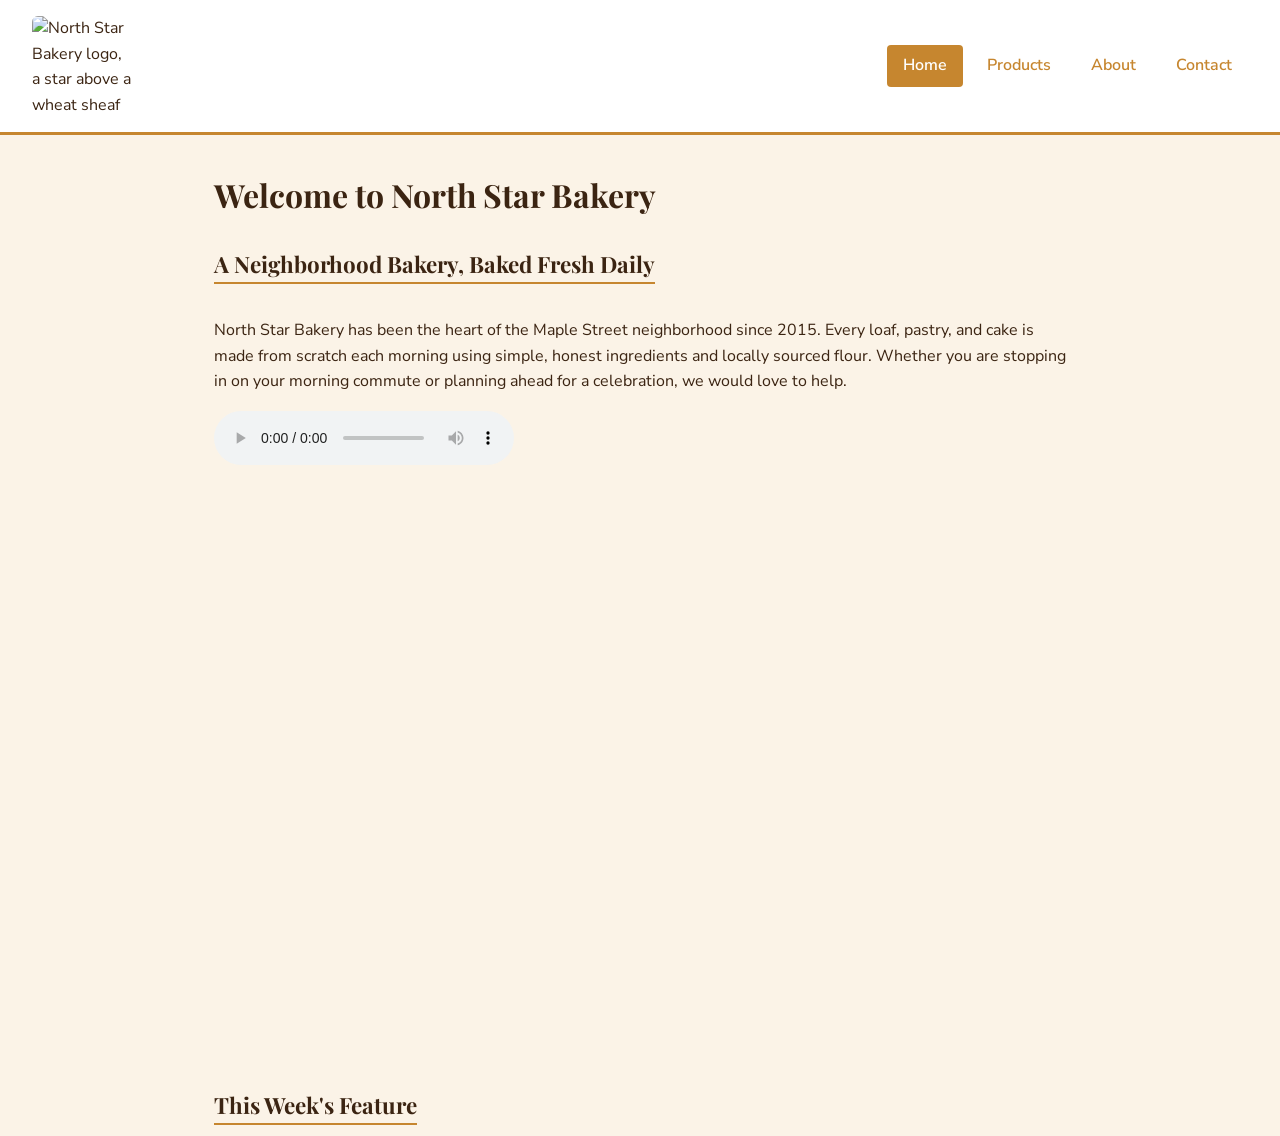
==== index.html @ 338725b3 "Add files via upload" ====
<!DOCTYPE html>
<html lang="en">
<head>
  <meta charset="UTF-8">
  <meta name="viewport" content="width=device-width, initial-scale=1.0">
  <link rel="preconnect" href="https://fonts.googleapis.com">
  <link rel="preconnect" href="https://fonts.gstatic.com" crossorigin>
  <link href="https://fonts.googleapis.com/css2?family=Nunito+Sans:wght@400;600;700&family=Playfair+Display:wght@600;700&display=swap" rel="stylesheet">
  <link rel="stylesheet" href="styles.css">
  <title>North Star Bakery | Home</title>
</head>
<body>
  <header>
    <img src="media/bakery-logo_c.png" alt="North Star Bakery logo, a star above a wheat sheaf" width="100" height="100">
    <nav aria-label="Primary">
      <ul>
        <li><a href="index.html" aria-current="page">Home</a></li>
        <li><a href="products.html">Products</a></li>
        <li><a href="about.html">About</a></li>
        <li><a href="contact.html">Contact</a></li>
      </ul>
    </nav>
  </header>

  <main>
    <h1>Welcome to North Star Bakery</h1>

    <section aria-labelledby="welcome-heading">
      <h2 id="welcome-heading">A Neighborhood Bakery, Baked Fresh Daily</h2>
      <p>North Star Bakery has been the heart of the Maple Street neighborhood since 2015. Every loaf, pastry, and cake is made from scratch each morning using simple, honest ingredients and locally sourced flour. Whether you are stopping in on your morning commute or planning ahead for a celebration, we would love to help.</p>

      <audio controls>
        <source src="media/bakery-welcome_c.mp3" type="audio/mpeg">
        Your browser does not support the audio element. You can
        <a href="media/bakery-welcome_c.mp3">download the welcome message</a>
        from our head baker, Elena Marsh, instead.
      </audio>
    </section>

    <section aria-labelledby="feature-heading">
      <h2 id="feature-heading">This Week's Feature</h2>
      <picture>
        <source media="(min-width: 700px)" srcset="media/bakery-feature-large_c.png">
        <img src="media/bakery-feature-small_c.png" alt="A golden Meyer lemon star tart, glazed and dusted with powdered sugar" width="600" height="450">
      </picture>
      <p>This week we are featuring our Meyer Lemon Star Tart, made with citrus from a family farm in Ashland. Available Tuesday through Sunday while supplies last, order ahead to guarantee a slice.</p>
    </section>

    <section aria-labelledby="visit-heading">
      <h2 id="visit-heading">Hours &amp; Location</h2>
      <address>
        214 Maple Street<br>
        Portland, OR 97214<br>
        Phone: <a href="tel:+15035550142">(503) 555-0142</a>
      </address>
      <p>Tuesday&ndash;Friday: 7:00 AM&ndash;4:00 PM<br>
      Saturday&ndash;Sunday: 8:00 AM&ndash;3:00 PM<br>
      Monday: Closed</p>
      <p><a href="contact.html">Contact us</a> to place a pre-order for pickup.</p>
    </section>
  </main>

  <footer>
    <p>&copy; 2026 North Star Bakery. All rights reserved.</p>
  </footer>
</body>
</html>
---- styles.css ----
/* Colors */
:root {
  --color-cream: #FBF3E7;
  --color-brown: #3B2412;
  --color-gold: #C6862F;
  --color-white: #FFFFFF;
}

* {
  box-sizing: border-box;
}

body {
  margin: 0;
  font-family: 'Nunito Sans', Arial, sans-serif;
  color: var(--color-brown);
  background-color: var(--color-cream);
  line-height: 1.6;
}

h1, h2, legend {
  font-family: 'Playfair Display', Georgia, serif;
  color: var(--color-brown);
  line-height: 1.25;
}

h1 {
  font-size: 2rem;
  margin: 1rem 0;
}

h2 {
  font-size: 1.4rem;
  border-bottom: 2px solid var(--color-gold);
  padding-bottom: 0.25rem;
  display: inline-block;
}

a {
  color: var(--color-gold);
}

a:hover,
a:focus {
  color: var(--color-brown);
}

img, video {
  max-width: 100%;
  height: auto;
  border-radius: 6px;
}

/* Navigation */
header {
  display: flex;
  flex-direction: column;
  align-items: center;
  gap: 0.75rem;
  background-color: var(--color-white);
  padding: 1rem;
  border-bottom: 3px solid var(--color-gold);
}

nav ul {
  list-style: none;
  margin: 0;
  padding: 0;
  display: flex;
  flex-direction: column;
  align-items: center;
  gap: 0.5rem;
  width: 100%;
}

nav a {
  display: block;
  text-align: center;
  padding: 0.5rem 1rem;
  text-decoration: none;
  font-weight: 600;
  border-radius: 4px;
}

nav a:hover,
nav a:focus,
nav a[aria-current="page"] {
  background-color: var(--color-gold);
  color: var(--color-white);
}

/* Main content */
main {
  max-width: 900px;
  margin: 0 auto;
  padding: 1.5rem;
}

section {
  margin-bottom: 2.5rem;
}

address {
  font-style: normal;
}

figure {
  margin: 0;
}

figcaption {
  font-style: italic;
  color: var(--color-brown);
  margin-top: 0.5rem;
}

/* Product cards */
.product-list {
  list-style: none;
  margin: 1rem 0 0;
  padding: 0;
  display: flex;
  flex-direction: column;
  gap: 0.75rem;
}

.product-card {
  background-color: var(--color-white);
  border: 1px solid var(--color-gold);
  border-radius: 6px;
  padding: 0.75rem 1rem;
}

/* Contact form */
form {
  background-color: var(--color-white);
  border-radius: 6px;
  padding: 1rem;
}

fieldset {
  border: 2px solid var(--color-gold);
  border-radius: 6px;
  padding: 1rem;
}

legend {
  padding: 0 0.5rem;
  font-size: 1.2rem;
}

form p {
  margin: 0 0 1rem;
}

label {
  display: block;
  font-weight: 600;
  margin-bottom: 0.25rem;
}

input, select, textarea {
  width: 100%;
  padding: 0.5rem;
  border: 1px solid var(--color-brown);
  border-radius: 4px;
  font-family: inherit;
  font-size: 1rem;
}

button[type="submit"] {
  background-color: var(--color-gold);
  color: var(--color-white);
  border: none;
  padding: 0.65rem 1.5rem;
  font-size: 1rem;
  font-weight: 600;
  border-radius: 4px;
  cursor: pointer;
}

button[type="submit"]:hover {
  background-color: var(--color-brown);
}

/* Footer */
footer {
  background-color: var(--color-brown);
  color: var(--color-cream);
  text-align: center;
  padding: 1.25rem;
}

/* Desktop layout */
@media (min-width: 700px) {
  header {
    flex-direction: row;
    justify-content: space-between;
    padding: 1rem 2rem;
  }

  nav ul {
    flex-direction: row;
    width: auto;
  }

  .product-list {
    flex-direction: row;
    flex-wrap: wrap;
  }

  .product-card {
    flex: 1 1 200px;
  }

  form fieldset {
    display: flex;
    flex-wrap: wrap;
    gap: 0 1rem;
  }

  form p {
    flex: 1 1 45%;
  }

  form fieldset > p:last-of-type {
    flex-basis: 100%;
  }
}
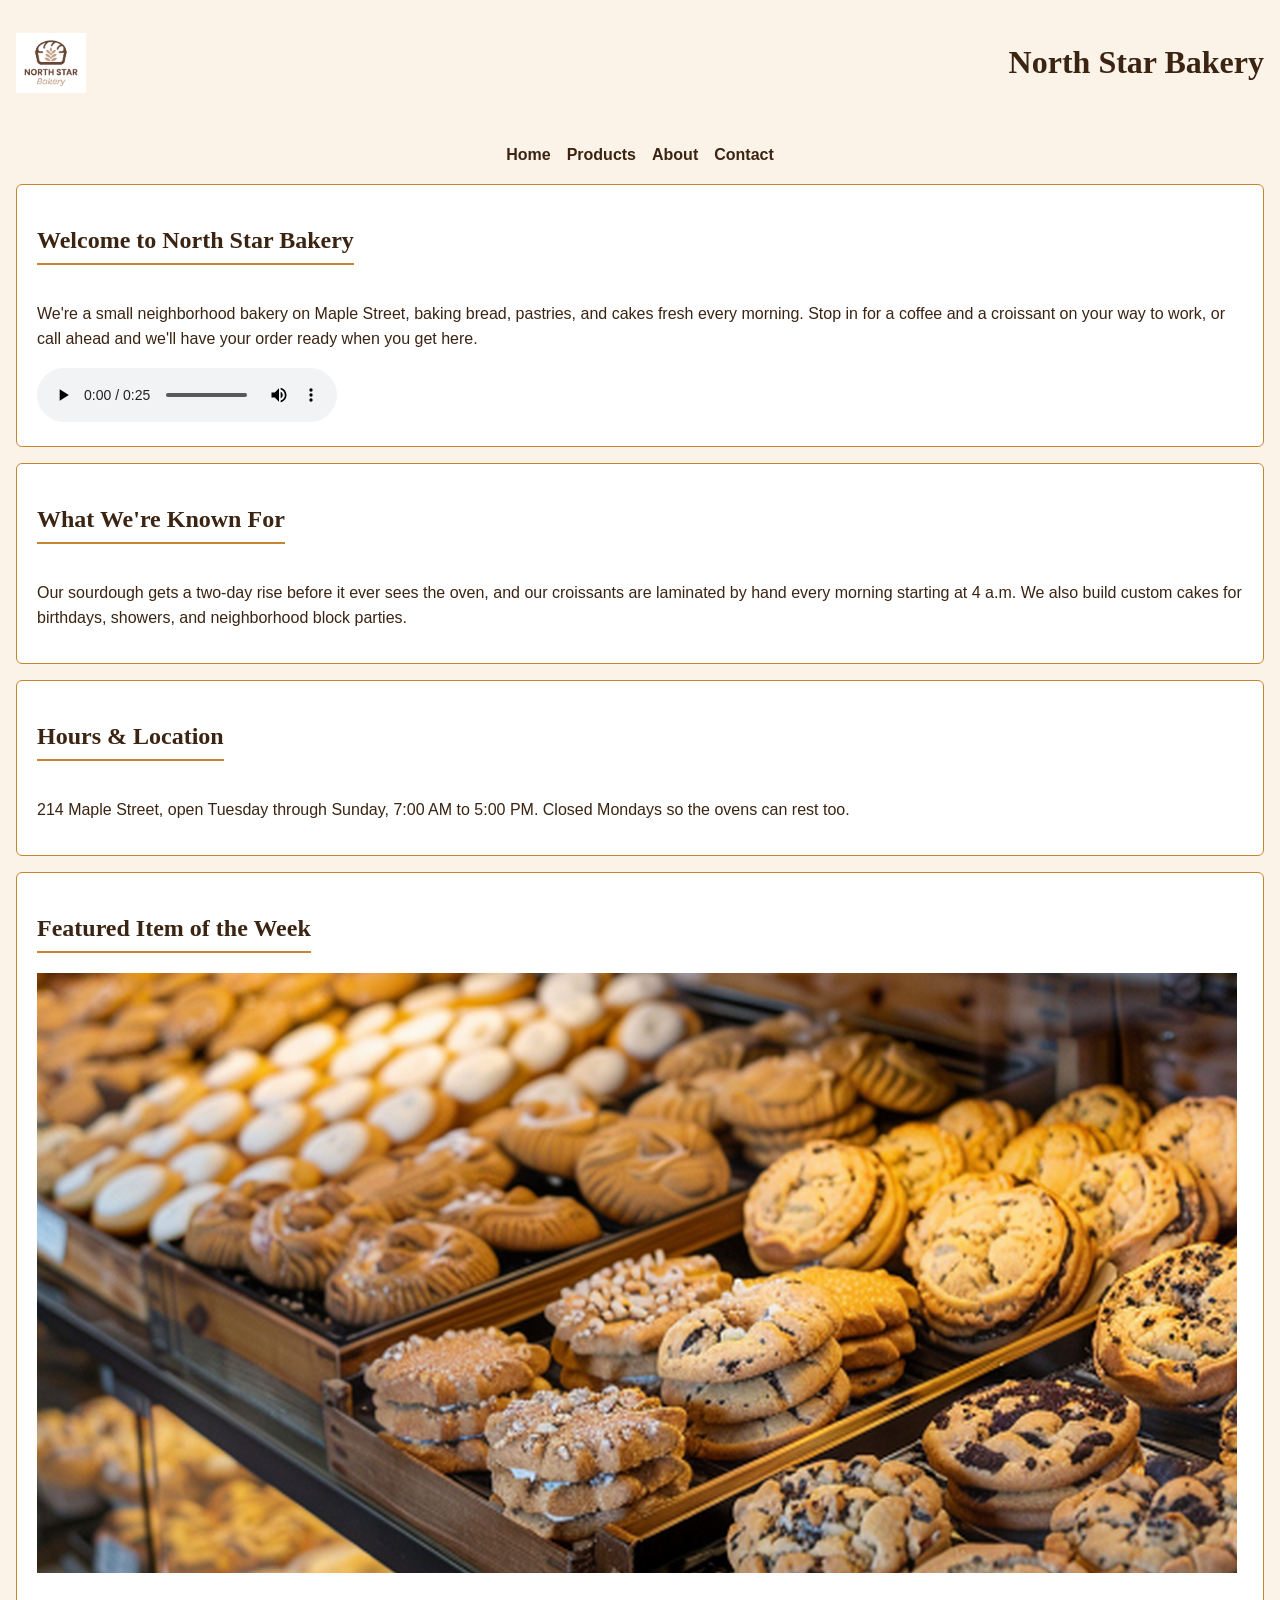
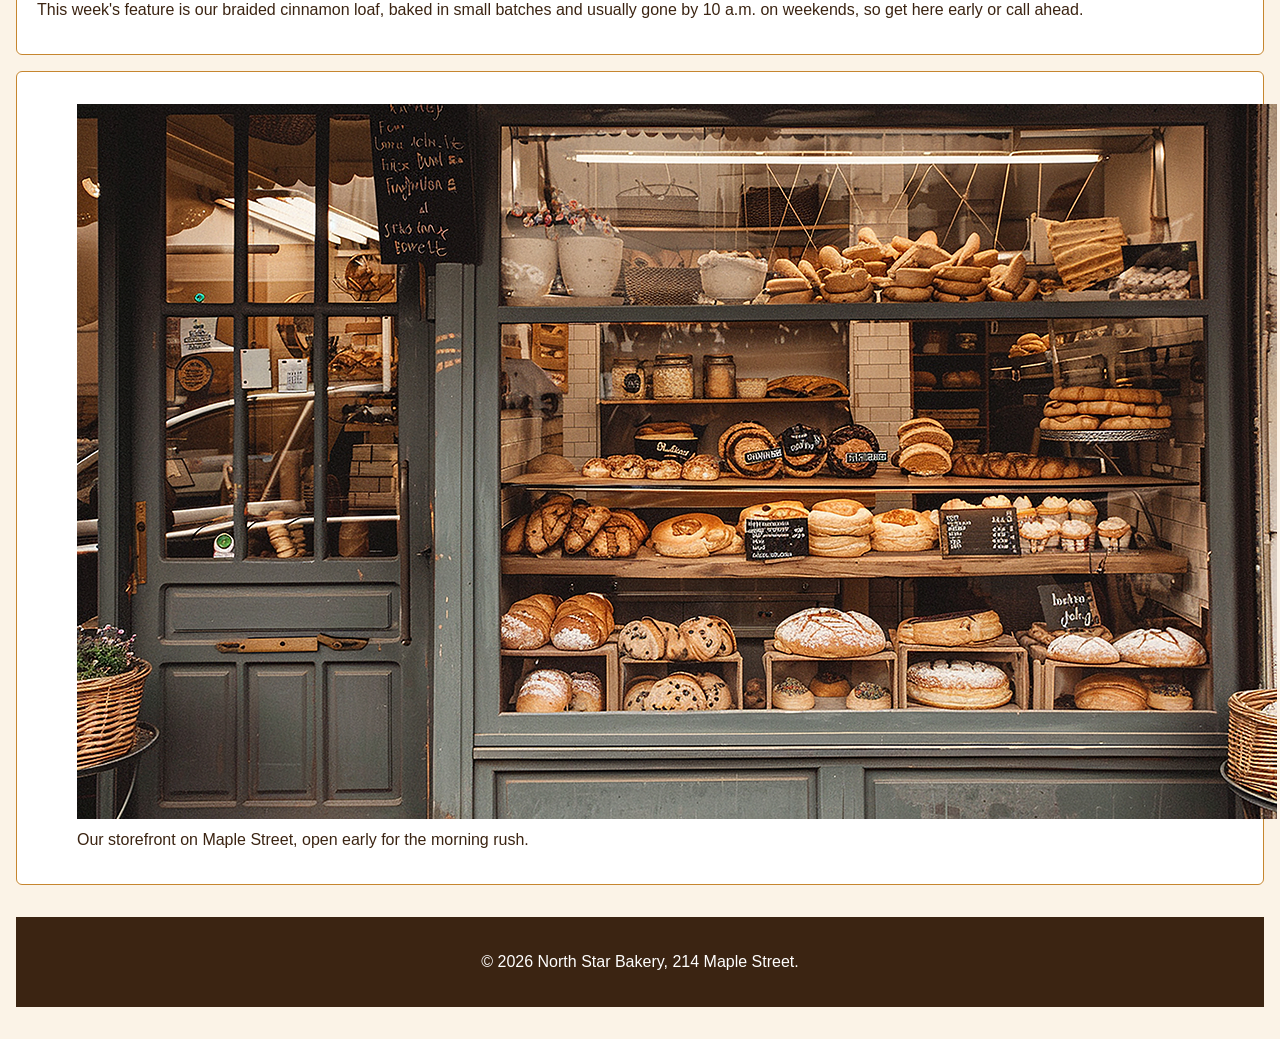
==== commit ab55a62e: "Add files via upload Added:  pre-order tracker, form validation, and localStorage for Touchstone 4." ====
--- a/index.html
+++ b/index.html
@@ -3,65 +3,65 @@
 <head>
   <meta charset="UTF-8">
   <meta name="viewport" content="width=device-width, initial-scale=1.0">
-  <link rel="preconnect" href="https://fonts.googleapis.com">
-  <link rel="preconnect" href="https://fonts.gstatic.com" crossorigin>
-  <link href="https://fonts.googleapis.com/css2?family=Nunito+Sans:wght@400;600;700&family=Playfair+Display:wght@600;700&display=swap" rel="stylesheet">
-  <link rel="stylesheet" href="styles.css">
   <title>North Star Bakery | Home</title>
+  <link rel="stylesheet" href="css/styles.css">
 </head>
 <body>
   <header>
-    <img src="media/bakery-logo_c.png" alt="North Star Bakery logo, a star above a wheat sheaf" width="100" height="100">
-    <nav aria-label="Primary">
-      <ul>
-        <li><a href="index.html" aria-current="page">Home</a></li>
-        <li><a href="products.html">Products</a></li>
-        <li><a href="about.html">About</a></li>
-        <li><a href="contact.html">Contact</a></li>
-      </ul>
-    </nav>
+    <img src="media/bakery-logo_c.png" alt="North Star Bakery logo, a star above a loaf of bread">
+    <h1>North Star Bakery</h1>
   </header>
 
+  <nav>
+    <ul>
+      <li><a href="index.html">Home</a></li>
+      <li><a href="products.html">Products</a></li>
+      <li><a href="about.html">About</a></li>
+      <li><a href="contact.html">Contact</a></li>
+    </ul>
+  </nav>
+
   <main>
-    <h1>Welcome to North Star Bakery</h1>
-
-    <section aria-labelledby="welcome-heading">
-      <h2 id="welcome-heading">A Neighborhood Bakery, Baked Fresh Daily</h2>
-      <p>North Star Bakery has been the heart of the Maple Street neighborhood since 2015. Every loaf, pastry, and cake is made from scratch each morning using simple, honest ingredients and locally sourced flour. Whether you are stopping in on your morning commute or planning ahead for a celebration, we would love to help.</p>
-
+    <section>
+      <h2>Welcome to North Star Bakery</h2>
+      <p>We're a small neighborhood bakery on Maple Street, baking bread, pastries, and cakes fresh every morning. Stop in for a coffee and a croissant on your way to work, or call ahead and we'll have your order ready when you get here.</p>
       <audio controls>
         <source src="media/bakery-welcome_c.mp3" type="audio/mpeg">
-        Your browser does not support the audio element. You can
-        <a href="media/bakery-welcome_c.mp3">download the welcome message</a>
-        from our head baker, Elena Marsh, instead.
+        <source src="media/bakery-welcome-mixed_c.mp3" type="audio/mpeg">
+        Your browser doesn't support the audio element. Here's the message in text: welcome to North Star Bakery, a neighborhood bakery known for handmade bread, pastries, and cakes baked fresh every morning.
       </audio>
     </section>
 
-    <section aria-labelledby="feature-heading">
-      <h2 id="feature-heading">This Week's Feature</h2>
-      <picture>
-        <source media="(min-width: 700px)" srcset="media/bakery-feature-large_c.png">
-        <img src="media/bakery-feature-small_c.png" alt="A golden Meyer lemon star tart, glazed and dusted with powdered sugar" width="600" height="450">
-      </picture>
-      <p>This week we are featuring our Meyer Lemon Star Tart, made with citrus from a family farm in Ashland. Available Tuesday through Sunday while supplies last, order ahead to guarantee a slice.</p>
+    <section>
+      <h2>What We're Known For</h2>
+      <p>Our sourdough gets a two-day rise before it ever sees the oven, and our croissants are laminated by hand every morning starting at 4 a.m. We also build custom cakes for birthdays, showers, and neighborhood block parties.</p>
     </section>
 
-    <section aria-labelledby="visit-heading">
-      <h2 id="visit-heading">Hours &amp; Location</h2>
-      <address>
-        214 Maple Street<br>
-        Portland, OR 97214<br>
-        Phone: <a href="tel:+15035550142">(503) 555-0142</a>
-      </address>
-      <p>Tuesday&ndash;Friday: 7:00 AM&ndash;4:00 PM<br>
-      Saturday&ndash;Sunday: 8:00 AM&ndash;3:00 PM<br>
-      Monday: Closed</p>
-      <p><a href="contact.html">Contact us</a> to place a pre-order for pickup.</p>
+    <section>
+      <h2>Hours &amp; Location</h2>
+      <p>214 Maple Street, open Tuesday through Sunday, 7:00 AM to 5:00 PM. Closed Mondays so the ovens can rest too.</p>
+    </section>
+
+    <section>
+      <h2>Featured Item of the Week</h2>
+      <picture>
+        <source media="(min-width: 600px)" srcset="media/bakery-feature-large_c.png">
+        <source media="(max-width: 599px)" srcset="media/bakery-feature-small_c.png">
+        <img src="media/bakery-feature-large_c.png" alt="Close-up of this week's featured item, a golden braided cinnamon loaf dusted with sugar">
+      </picture>
+      <p>This week's feature is our braided cinnamon loaf, baked in small batches and usually gone by 10 a.m. on weekends, so get here early or call ahead.</p>
+    </section>
+
+    <section>
+      <figure>
+        <img src="media/bakery-storefront_c.png" alt="The front of North Star Bakery, with large windows and a hand-painted sign">
+        <figcaption>Our storefront on Maple Street, open early for the morning rush.</figcaption>
+      </figure>
     </section>
   </main>
 
   <footer>
-    <p>&copy; 2026 North Star Bakery. All rights reserved.</p>
+    <p>&copy; 2026 North Star Bakery, 214 Maple Street.</p>
   </footer>
 </body>
 </html>
--- a/css/styles.css
+++ b/css/styles.css
@@ -0,0 +1,119 @@
+:root {
+  --color-cream: #FBF3E7;
+  --color-brown: #3B2412;
+  --color-gold: #C6862F;
+  --color-white: #FFFFFF;
+}
+
+body {
+  background-color: var(--color-cream);
+  color: var(--color-brown);
+  font-family: "Nunito Sans", Arial, sans-serif;
+  line-height: 1.6;
+  margin: 0;
+  padding: 0 1rem 2rem;
+}
+
+header {
+  display: flex;
+  flex-direction: column;
+  align-items: center;
+  gap: 0.5rem;
+  padding: 1rem 0;
+}
+
+header img {
+  height: 60px;
+}
+
+h1, h2, h3, legend {
+  font-family: "Playfair Display", Georgia, serif;
+}
+
+h2 {
+  border-bottom: 2px solid var(--color-gold);
+  display: inline-block;
+  padding-bottom: 0.25rem;
+}
+
+nav ul {
+  list-style: none;
+  display: flex;
+  flex-wrap: wrap;
+  gap: 1rem;
+  padding: 0;
+  justify-content: center;
+}
+
+nav a {
+  color: var(--color-brown);
+  font-weight: bold;
+  text-decoration: none;
+}
+
+nav a:hover,
+nav a:focus {
+  color: var(--color-gold);
+  text-decoration: underline;
+}
+
+@media (min-width: 700px) {
+  header {
+    flex-direction: row;
+    justify-content: space-between;
+  }
+}
+
+section {
+  background-color: var(--color-white);
+  border: 1px solid var(--color-gold);
+  border-radius: 6px;
+  padding: 1rem 1.25rem;
+  margin: 1rem 0;
+}
+
+button {
+  background-color: var(--color-gold);
+  color: var(--color-white);
+  border: none;
+  border-radius: 4px;
+  padding: 0.5rem 1rem;
+  cursor: pointer;
+  font-family: inherit;
+}
+
+button:hover,
+button:focus {
+  background-color: var(--color-brown);
+}
+
+.error-message {
+  color: #8B1E1E;
+  font-size: 0.9rem;
+  display: inline-block;
+  margin-top: 0.25rem;
+}
+
+.success-message {
+  background-color: #E9F5EA;
+  border: 1px solid #2E7D32;
+  color: #1B5E20;
+  padding: 0.75rem 1rem;
+  border-radius: 4px;
+}
+
+#preorder-tracker ul {
+  padding-left: 1.25rem;
+}
+
+#preorder-tracker li {
+  margin-bottom: 0.5rem;
+}
+
+footer {
+  color: var(--color-white);
+  background-color: var(--color-brown);
+  text-align: center;
+  padding: 1rem;
+  margin-top: 2rem;
+}
